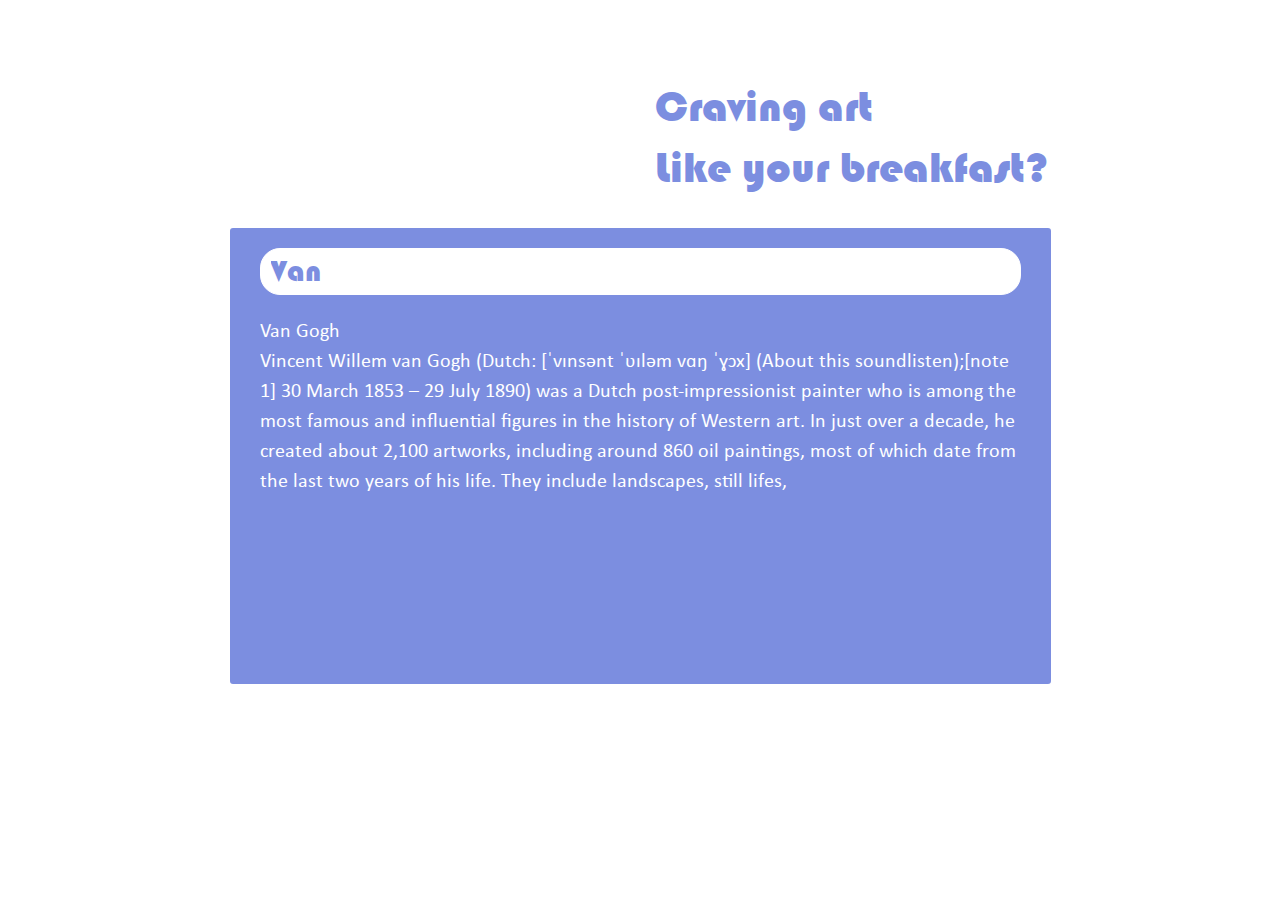
==== final/index2.html @ 32c32848 "finals" ====
<!DOCTYPE html>
<html lang="en">
<head>
    <meta charset="UTF-8">
    <meta name="viewport" content="width=device-width, initial-scale=1.0">
    <link rel="stylesheet" href="css/bootstrap.min.css">
    <link rel="stylesheet" href="css/all.min.css">
    <link rel="stylesheet" href="css/style.css">
    <title>AC Breakfast</title>
</head>
<body>


<section>
    <img src="images/banner2.jpg" alt="" class="main-banner-img">

    <div class="container">
        <div class="row">
            <div class="col-sm-6">
            </div>
            <div class="col-sm-6">
                <div class="main-banner-heading2">
                    <a href="index.html">
                        <h2>Craving art</h2>
                        <h2>Like your breakfast?</h2>
                    </a>
                </div>
            </div>

            <div class="col-sm-9 mx-auto mt-4">
                <div class="result-box">
                    <form action="#." id="person-form">
                        <input type="text" class="result-box-input" value="Van" id="input">
                    </form>


                    <div id="result">
                        <p id="name" class="mb-0">Van Gogh</p>
                        <p>
                            Vincent Willem van Gogh (Dutch: [ˈvɪnsənt ˈʋɪləm vɑŋ ˈɣɔx] (About this soundlisten);[note 1] 30 March 1853 – 29 July 1890) was a Dutch post-impressionist painter who
                            is among the most famous and influential figures in the history of Western art. In just
                            over a decade, he created about 2,100 artworks, including around 860 oil paintings,
                            most of which date from the last two years of his life. They include landscapes, still lifes,</p>
                    </div>

                </div>
            </div>
        </div>
    </div>

</section>




    <!-- jquery -->
    <script src="js/jquery-3.4.1.min.js"></script>
    <!-- bootstap -->
    <script src="js/bootstrap.min.js"></script>
    <!-- custom js -->
    <script src="js/functions.js"></script>

</body>
</html>
---- final/css/style.css ----
@font-face {
    font-family: Calibri;
    src: url(webfonts/Calibri.ttf);
}
@font-face {
    font-family: MyriadPro;
    src: url(webfonts/MyriadPro-Regular.otf);
}
@font-face {
    font-family: Calibri-bold;
    src: url(webfonts/Calibri-Bold.ttf);
}
@font-face {
    font-family: BAUHS93;
    src: url(webfonts/BAUHS93.ttf);
}

body{
    font-family: Calibri;
    min-height: 100vh;
}
a{
    text-decoration: none !important;
}


h1,h2,h3,h4,h5,h6{
    font-family: BAUHS93;
    color: #7C8EE0;
}

.main-banner-img{
    width: 100%;
    height: auto;
    min-height: 100%;
    position: absolute;
    top: 0;
    left: 0;
}

.main-banner-heading{
    padding-top: 10rem;
}
h2{
    font-size: 2.75rem;
}
.main-banner-search{
    padding-top: 10rem;
}
.form-box{
    max-width: 380px;
    text-align: center;
    padding-left: 30px;
}

.main-input{
    background: #7C8EE0;
    color: #fff;
    border: 2px solid #fff;
    border-radius: 5px;
    width: 100%;
    height: 50px;
    font-size: 34px;
    outline: none !important;
    box-shadow: none !important;
    padding: 2px 5px;
}
.main-input::placeholder{
    color: #ffffff70;
}




.main-img-box{
    position: relative;
    height: 430px;
    margin-top: 14rem;
}




.img-box{
    position: absolute;
}
.img-box > div{
    position: relative;
}
.img-box > div:hover .img-heading{
    /*opacity: 0.8;*/
    transform: translate(-50%, -50%) scale(1);
}

.img-box .img-heading{
    position: absolute;
    color: #fda600;
    white-space: nowrap;
    transition: 0.2s ease-in-out;
    transform: translate(-50%, -50%) scale(0.8);
    font-size: 19px;
}


/* left side */
.artist-name-box{
    width: 30%;
    top: 50%;
    left: 80px;
    transform: translateY(-50%);
}
.artist-name-box .img-heading{
    left: 50%;
    bottom: 6px;
}

/* top right */
.time-period-box{
    width: 30%;
    top: 40px;
    right: 80px;
}
.time-period-box .img-heading{
    left: 50%;
    top: 22px;
}


/* bottom right */
.art-medium-box{
    width: 36%;
    bottom: 0px;
    right: 60px;
}
.art-medium-box .img-heading{
    left: 77%;
    bottom: 30%;
}





/* page 2*/
.main-banner-heading2{
    padding-top: 5rem;
}

.result-box{
    width: 100%;
    height: 460px;
    background: #7C8EE0;
    border: 2px solid #fff;
    border-radius: 5px;
    padding: 20px 30px;
    color: #fff;
}
.result-box-input{
    width: 100%;
    border-radius: 20px;
    background: #fff;
    color: #7C8EE0;
    font-size: 30px;
    border: 1px solid #fff;
    outline: none !important;
    box-shadow: none !important;
    padding: 0 10px;
    margin-bottom: 20px;
    font-family: BAUHS93;
}
.result-box p{
    font-size: 20px;
}

/* page 3, 4, 5 */

.result-box.bg-orange{
    background: #fda600;
}

.result-box.bg-orange .result-box-input{
    color: #fda600;
}
.result-box.bg-orange .result-box-input::placeholder{
    color: #fda600;
}

.result-img{
    width: 180px;
    position: absolute;
    top: -70px;
    left: -140px;
}

.result-img img{
    width: 100%;
    height: auto;
}

.result-img .heading1{
    position: absolute;
    bottom: 18px;
    left: 45px;
    color: #fda600;
}

.result-img .heading2 {
    position: absolute;
    top: 18px;
    left: 45px;
    color: #fda600;
}
.result-img .heading3 {
    position: absolute;
    top: 60px;
    left: 40px;
    color: #fda600;
}


@media only screen and (max-width: 1200px) {
    .main-banner-heading {
        padding-top: 11rem;
    }
    .main-img-box {
        margin-top: 12rem;
    }
    .main-banner-search {
        padding-top: 5rem;
    }
}

#result{
    height: 350px;
    overflow-y: scroll;
}
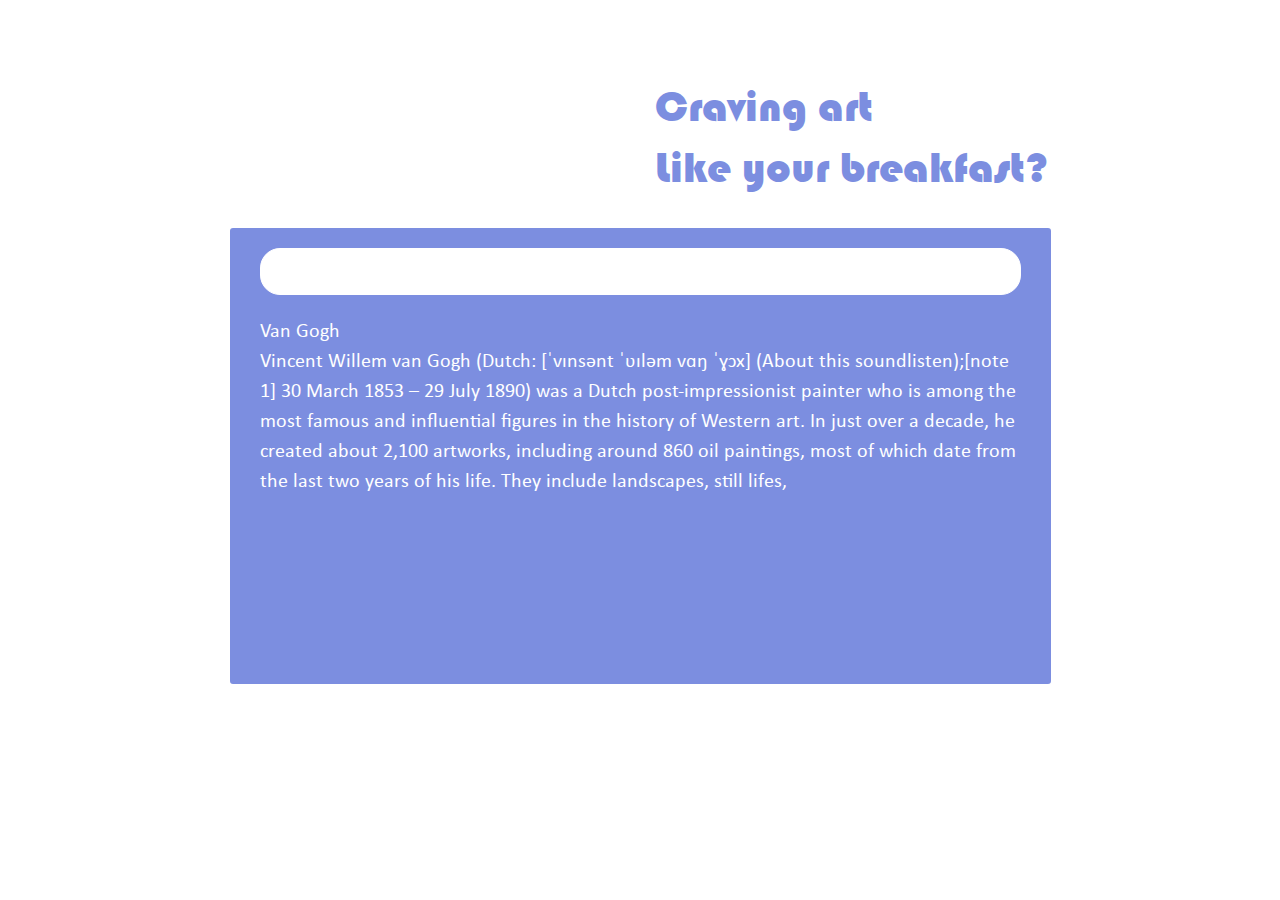
==== commit 5940457a: "updated" ====
--- a/final/index2.html
+++ b/final/index2.html
@@ -30,11 +30,11 @@
             <div class="col-sm-9 mx-auto mt-4">
                 <div class="result-box">
                     <form action="#." id="person-form">
-                        <input type="text" class="result-box-input" value="Van" id="input">
+                        <input type="text" class="result-box-input" value="Van" id="input1">
                     </form>
 
 
-                    <div id="result">
+                    <div id="result1">
                         <p id="name" class="mb-0">Van Gogh</p>
                         <p>
                             Vincent Willem van Gogh (Dutch: [ˈvɪnsənt ˈʋɪləm vɑŋ ˈɣɔx] (About this soundlisten);[note 1] 30 March 1853 – 29 July 1890) was a Dutch post-impressionist painter who
--- a/final/css/style.css
+++ b/final/css/style.css
@@ -24,7 +24,9 @@
     text-decoration: none !important;
 }
 
-
+img{
+    user-select: none;
+}
 h1,h2,h3,h4,h5,h6{
     font-family: BAUHS93;
     color: #7C8EE0;
@@ -46,7 +48,7 @@
     font-size: 2.75rem;
 }
 .main-banner-search{
-    padding-top: 10rem;
+    padding-top: 9rem;
 }
 .form-box{
     max-width: 380px;
@@ -70,6 +72,9 @@
     color: #ffffff70;
 }
 
+.form-box h6 small{
+    font-size: 95%;
+}
 
 
 
@@ -236,5 +241,21 @@
     overflow-y: scroll;
 }
 
-
-
+/*scroll bar styling*/
+
+#result::-webkit-scrollbar-track {
+    background-color: #ffffff33
+}
+
+#result::-webkit-scrollbar {
+    width: 7px;
+}
+
+#result::-webkit-scrollbar-thumb {
+    background: #7C8EE090;
+}
+
+#result::-webkit-scrollbar-thumb:hover {
+    box-shadow: inset 0 0 100px 20px #5b6ab590;
+}
+
